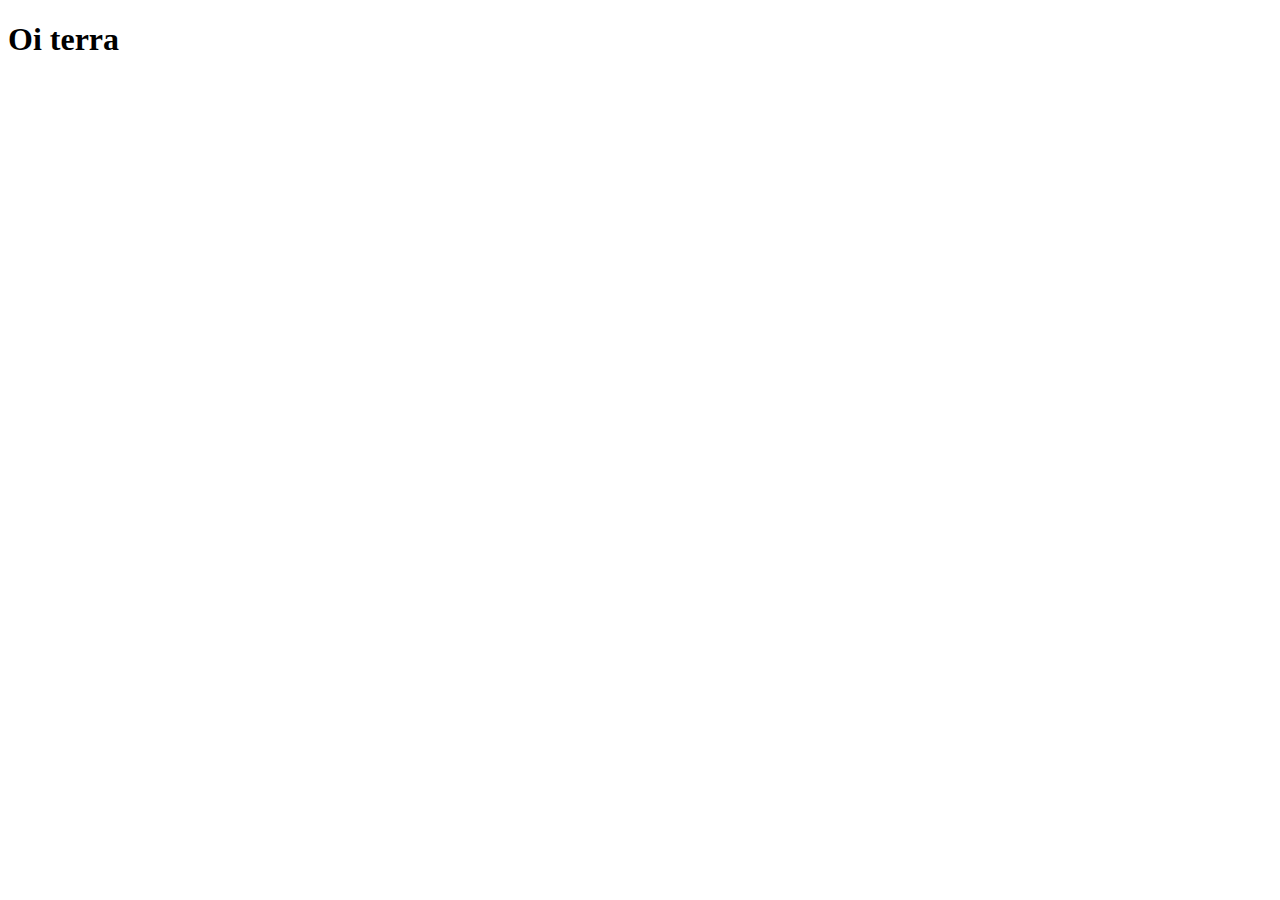
==== index.html @ 861fbf47 "Criado o index" ====
<!DOCTYPE html>
<html lang="pt-br">
<head>
    <meta charset="UTF-8">
    <meta http-equiv="X-UA-Compatible" content="IE=edge">
    <meta name="viewport" content="width=device-width, initial-scale=1.0">
    <link rel="shortcut icon" href="favicon.ico" type="image/x-icon">
    <title>Projeto Redes Sociais</title>
</head>
<body>
    <h1>Oi terra</h1>
</body>
</html>
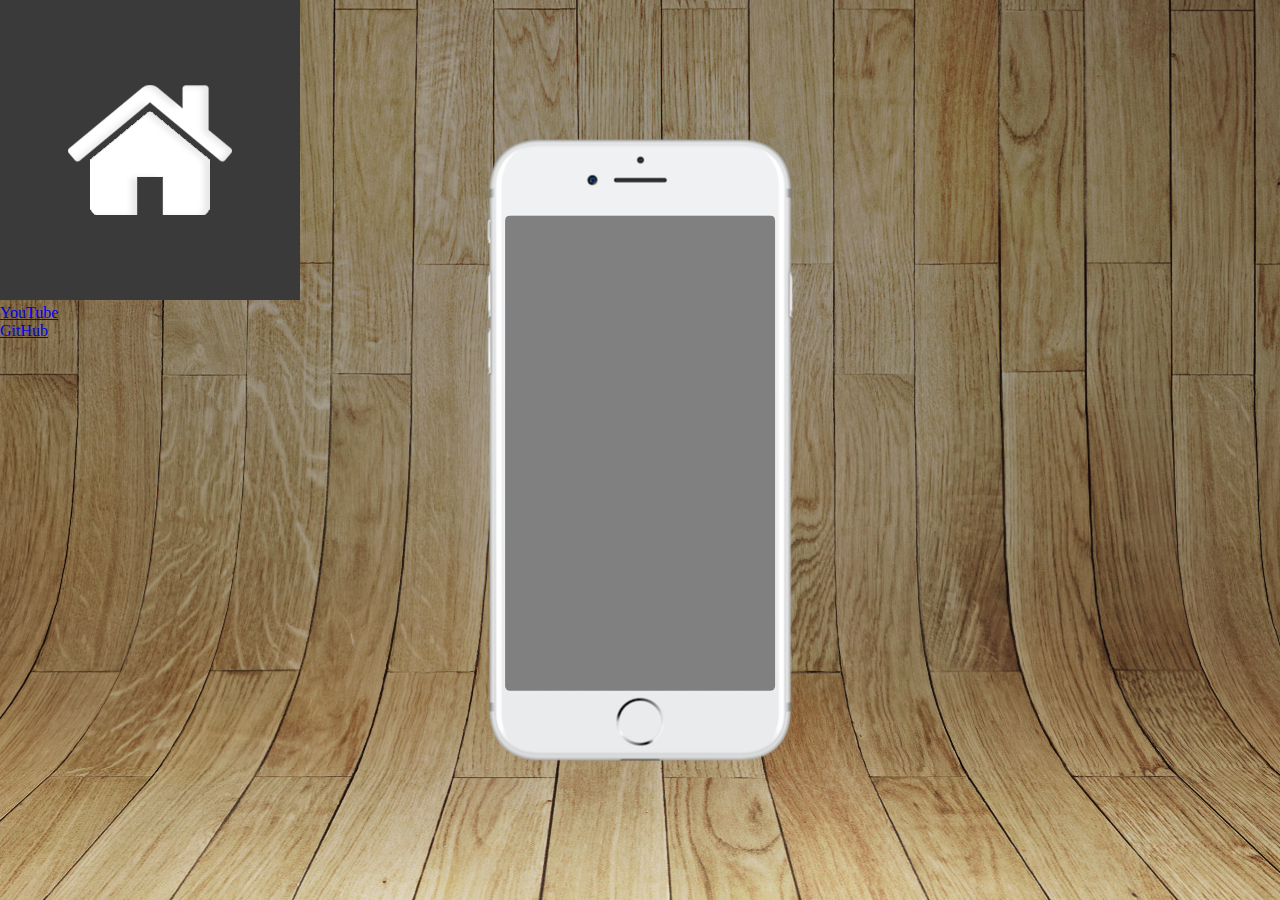
==== commit adce4ca3: "criando home" ====
--- a/index.html
+++ b/index.html
@@ -5,9 +5,19 @@
     <meta http-equiv="X-UA-Compatible" content="IE=edge">
     <meta name="viewport" content="width=device-width, initial-scale=1.0">
     <link rel="shortcut icon" href="favicon.ico" type="image/x-icon">
+    <link rel="stylesheet" href="estilos/style.css">
     <title>Projeto Redes Sociais</title>
 </head>
 <body>
-    <h1>Oi terra</h1>
+    <main>
+        <div class="celular">
+            <iframe class="tela" name="frame" src="" frameborder="0"></iframe>
+        </div>
+        <ul>
+            <li><a href="paginas/home.html" target="frame"><img src="imagens/logo-home.jpg" alt="Home"></a></li>
+            <li><a href="paginas-extras/pag002.html" target="frame">YouTube</a></li>
+            <li><a href="paginas-extras/pag003.html" target="frame">GitHub</a></li>
+        </ul>
+    </main>
 </body>
 </html>--- a/estilos/style.css
+++ b/estilos/style.css
@@ -0,0 +1,45 @@
+@charset "UTF-8";
+
+* {
+    margin: 0px;
+    padding: 0px;
+    margin-right: auto;
+    margin-left: auto;
+}
+
+body {
+    background-color: aqua;    
+}
+
+main {
+    position: relative;
+    background-image: url(../imagens/fundo-madeira.jpg);
+    background-position: center center;
+    height: 100vh;
+}
+
+div.celular {
+    display: inline-block;
+    position: absolute;
+    height: 627px;
+    width: 311px;
+    background-image: url(../imagens/frame-iphone.png);
+    background-repeat: no-repeat;
+    left: 50%;
+    top: 50%;
+    transform: translate(-50%, -50%);
+}
+
+iframe.tela {    
+    display: inline-block;
+    position: absolute;
+    height: 475px;
+    width: 270px;
+    background-color: gray;
+    background-repeat: no-repeat;
+    background-size: contain;
+    border-radius: 5px;
+    left: 50%;
+    top: 50%;
+    transform: translate(-50.15%, -49.4%);    
+}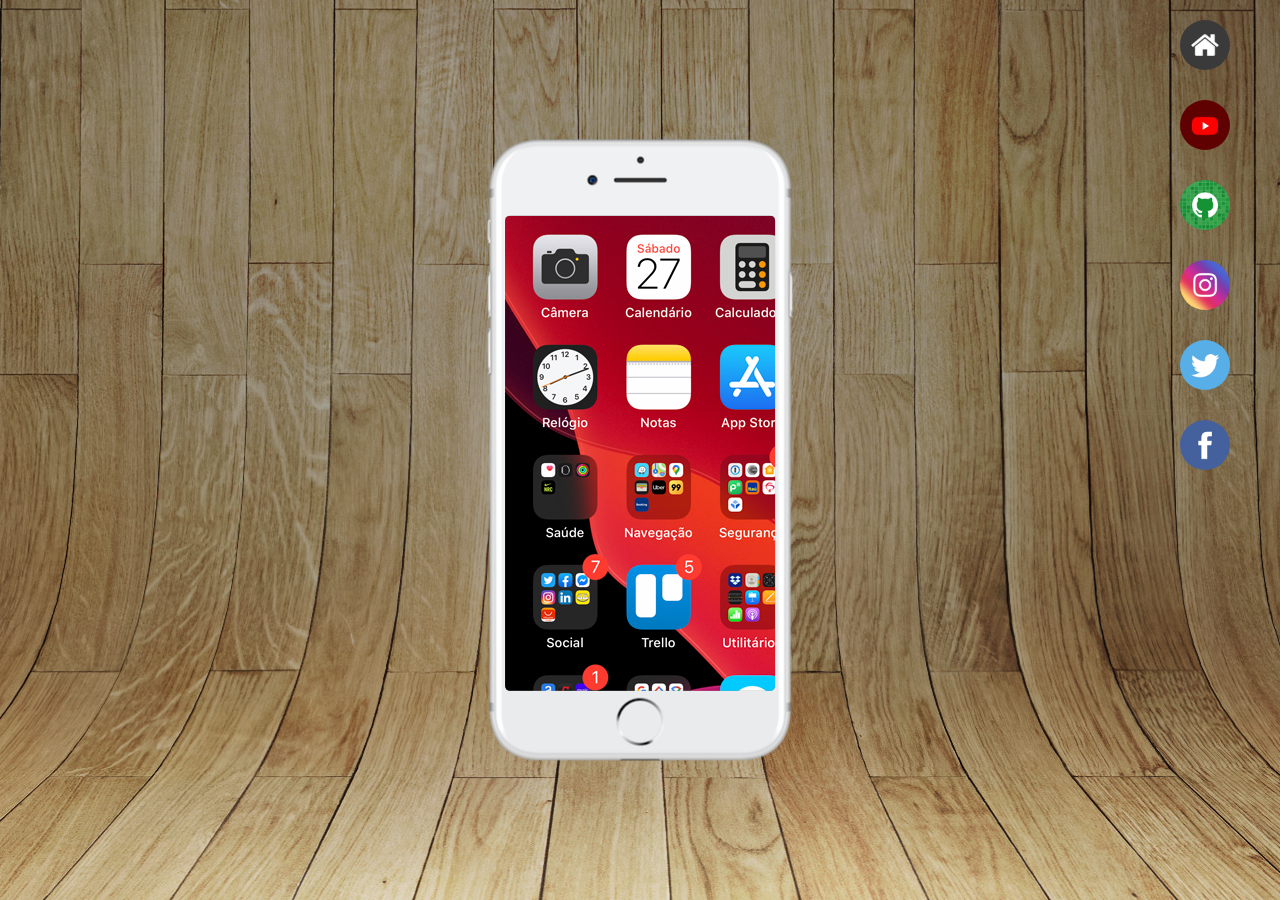
==== commit 2805ab4c: "att desafio" ====
--- a/index.html
+++ b/index.html
@@ -11,13 +11,18 @@
 <body>
     <main>
         <div class="celular">
-            <iframe class="tela" name="frame" src="" frameborder="0"></iframe>
+            <iframe class="tela" name="frame" src="paginas/home.html" frameborder="0"></iframe>
         </div>
-        <ul>
-            <li><a href="paginas/home.html" target="frame"><img src="imagens/logo-home.jpg" alt="Home"></a></li>
-            <li><a href="paginas-extras/pag002.html" target="frame">YouTube</a></li>
-            <li><a href="paginas-extras/pag003.html" target="frame">GitHub</a></li>
-        </ul>
+        <div class="lista">            
+            <ul type="none" >
+                <li><a href="paginas/home.html" target="frame"><img src="imagens/logo-home.jpg" alt="Home"></a></li>
+                <li><a href="paginas/youtube.html" target="frame"><img src="imagens/logo-youtube.jpg" alt="YouTube"></a></li>
+                <li><a href="paginas/github.html" target="frame"><img src="imagens/logo-github.jpg" alt="GitHub"></a></li>
+                <li><a href="paginas/instagram.html" target="frame"><img src="imagens/logo-instagram.jpg" alt="Instagram"></a></li>
+                <li><a href="paginas/twitter.html" target="frame"><img src="imagens/logo-twitter.jpg" alt="Twitter"></a></li>
+                <li><a href="paginas/facebook.html" target="frame"><img src="imagens/logo-facebook.jpg" alt="Facebook"></a></li>
+            </ul>
+        </div>
     </main>
 </body>
 </html>--- a/estilos/style.css
+++ b/estilos/style.css
@@ -41,5 +41,31 @@
     border-radius: 5px;
     left: 50%;
     top: 50%;
-    transform: translate(-50.15%, -49.4%);    
-}+    transform: translate(-50.15%, -49.4%);        
+}
+
+/* --- MENU --- */
+
+div.lista {
+    float: right;
+    margin: 10px;
+}
+
+ul>li {
+    width: 100px;
+    height: 80px;
+}
+
+a > img {
+    position: static;
+    height: 50px;
+    width: 50px;  
+    border-radius: 50%;
+    margin: 10px 10px;
+}
+
+a > img:hover {
+    border: 1px solid white;
+    margin: 9px 5px;
+    transition: 0.3s;
+}
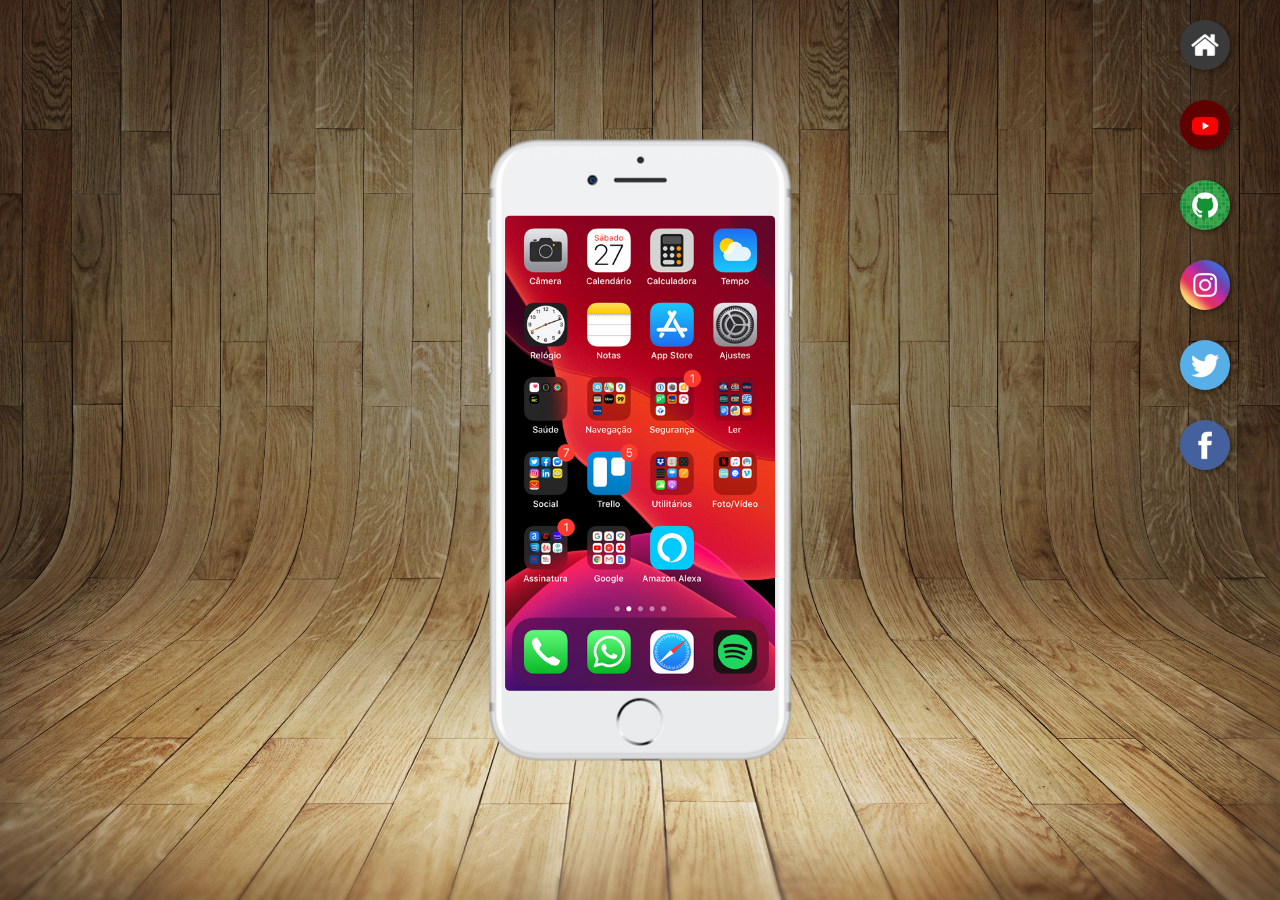
==== commit e675ca96: "estudo" ====
--- a/index.html
+++ b/index.html
@@ -11,7 +11,9 @@
 <body>
     <main>
         <div class="celular">
-            <iframe class="tela" name="frame" src="paginas/home.html" frameborder="0"></iframe>
+            <iframe class="tela" name="frame" src="paginas/home.html" frameborder="0">
+                Seu navegador não é compatível com isso.
+            </iframe>
         </div>
         <div class="lista">            
             <ul type="none" >
--- a/estilos/style.css
+++ b/estilos/style.css
@@ -7,32 +7,36 @@
     margin-left: auto;
 }
 
-body {
+html, body {
     background-color: aqua;    
+    height: 100vh;
+    width: 100vw;
 }
 
 main {
     position: relative;
     background-image: url(../imagens/fundo-madeira.jpg);
     background-position: center center;
+    background-size: cover;
+    background-attachment: fixed;
     height: 100vh;
 }
 
 div.celular {
     display: inline-block;
     position: absolute;
+    left: 50%;
+    top: 50%;
+    transform: translate(-50%, -50%);
     height: 627px;
     width: 311px;
     background-image: url(../imagens/frame-iphone.png);
-    background-repeat: no-repeat;
-    left: 50%;
-    top: 50%;
-    transform: translate(-50%, -50%);
+    background-repeat: no-repeat;    
 }
 
 iframe.tela {    
     display: inline-block;
-    position: absolute;
+    position: relative;
     height: 475px;
     width: 270px;
     background-color: gray;
@@ -56,16 +60,37 @@
     height: 80px;
 }
 
-a > img {
-    position: static;
+.lista img {
+    /* position: static; */
     height: 50px;
     width: 50px;  
     border-radius: 50%;
     margin: 10px 10px;
+    border: 0px solid rgba(255, 255, 255, 0);
+    box-shadow: 2px 2px 5px rgba(0, 0, 0, 0.400);
+    box-sizing: border-box;
+    /* transition: 0.3s; */
+    transform: translateX(0);
+    transition: transform 0.3s ease-out, box-shadow 0.3s ease-out;
 }
 
 a > img:hover {
-    border: 1px solid white;
-    margin: 9px 5px;
-    transition: 0.3s;
+    border: 1px solid rgba(255, 255, 255, 0.596);
+    box-shadow: 5px 5px 10px rgba(0, 0, 0, 0.603);
+    /* margin: 9px 5px;
+    transition: 0.3s; */
+    transform: translateX(-6px);
+    transition: transform, box-shadow, 0.3s ease-out;
+
+    /* animation: girar 2s linear infinite; */
 }
+
+
+/* @keyframes girar {
+    from {
+      transform: rotate(0deg);
+    }
+    to {
+      transform: rotate(360deg);
+    }
+  } */